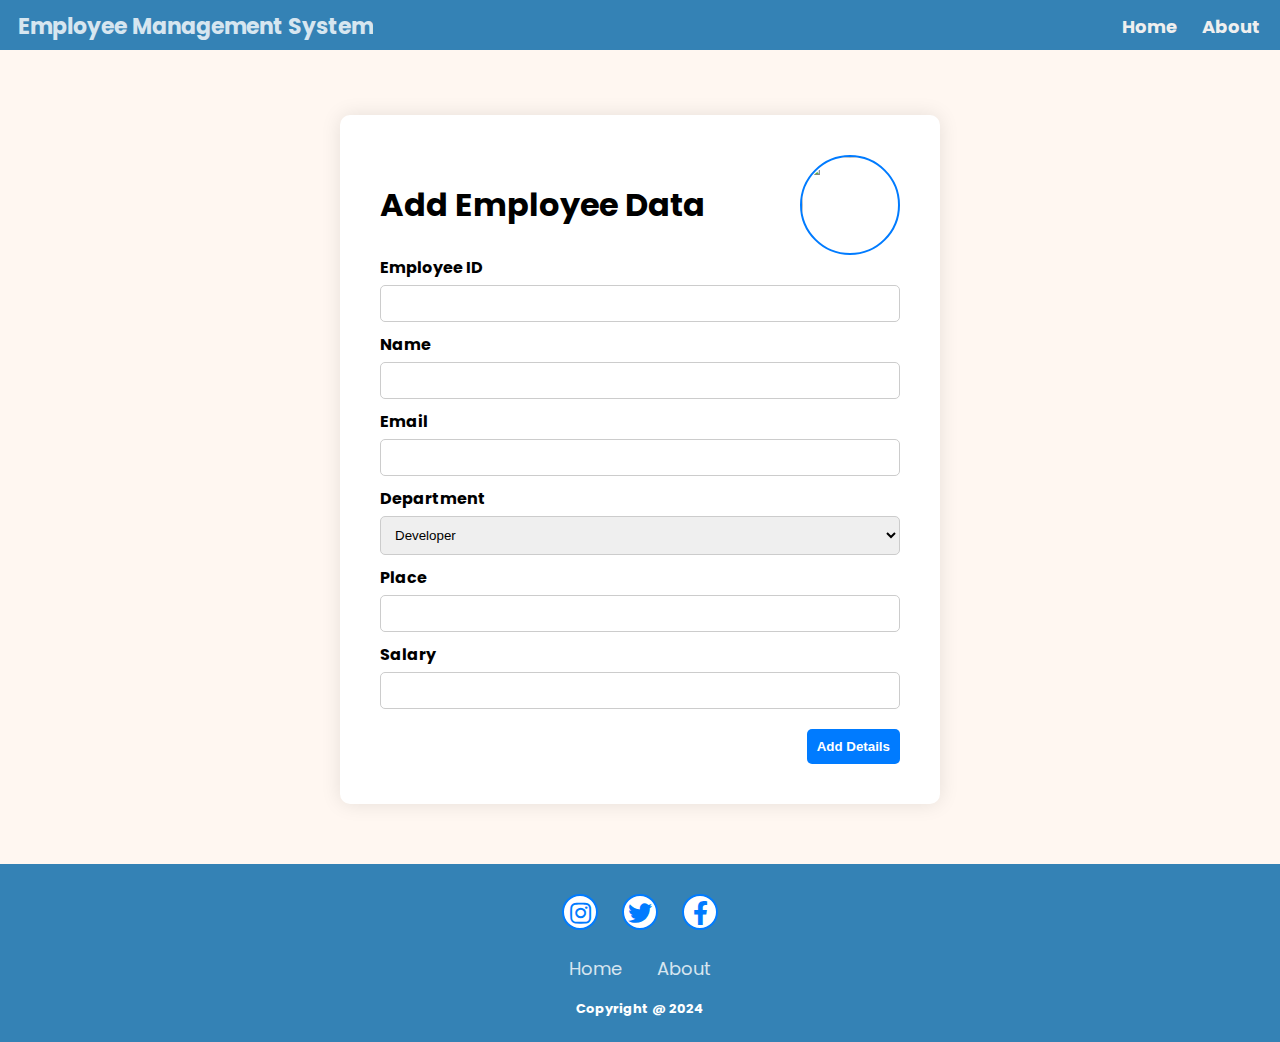
==== index.html @ 195bcdd0 "commit" ====
<!DOCTYPE html>
<html lang="en">
<head>
  <meta charset="UTF-8">
  <meta name="viewport" content="width=device-width, initial-scale=1.0">
  <title>Employee Management System</title>
  <script src="https://code.jquery.com/jquery-3.1.1.js"></script>
  <link rel="stylesheet" href="styles.css">
  <link rel="stylesheet" href="https://cdnjs.cloudflare.com/ajax/libs/font-awesome/5.15.2/css/all.min.css"/>

</head>
<body>
  <div class="nav">
    <input type="checkbox" id="nav-check">
    <div class="nav-header">
      <div class="nav-title">
        <a href="index.html"><span class="emp-header">Employee Management System</span></a>
      </div>
    </div>
    <div class="nav-btn">
      <label for="nav-check">
        <span></span>
        <span></span>
        <span></span>
      </label>
    </div>
  
    <div class="nav-links">
      <a href="index.html">Home</a>
      <a href="about.html">About</a>
    </div>
  </div>

  <div class="content">
  <div class="container">
    <div class="container-heading">
      <h1>Add Employee Data</h1>
      <img src="https://png.pngtree.com/png-vector/20220901/ourmid/pngtree-company-employee-avatar-icon-wearing-a-suit-png-image_6133899.png" />
    </div>
    <form class="fill-form">
      <div class="form-containers">
        <label for="empId" class="label">Employee ID</label>
        <input type="number" id="empId" class="input">
      </div>
      <div class="form-containers">
        <label for="empName" class="label">Name</label>
        <input type="text" id="empName" class="input">
      </div>
      <div class="form-containers">
        <label for="empEmail" class="label">Email</label>
        <input type="email" id="empEmail" class="input">
      </div>
      <div class="form-containers">
        <label for="empDepartment" class="label">Department</label>
        <select id="empDepartment" class="input">
          <option value="developer">Developer</option>
          <option value="designer">Designer</option>
          <option value="analyst">Analyst</option>
        </select>
      </div>
      <div class="form-containers">
        <label for="empPlace" class="label">Place</label>
        <input type="text" id="empPlace" class="input">
      </div>
      <div class="form-containers">
        <label for="empSalary" class="label">Salary</label>
        <input type="number" id="empSalary" class="input">
      </div>
      <div class="submit-button">
        <input type="submit" value="Add Details" id="add-button">
      </div>
    </form>
  </div>
  </div>
  
  <div id="output" class="card-container"></div>

  <footer class="footer">
    <div class="social">
      <a href="#"><i class="fab fa-instagram"></i></a>
      <a href="#"><i class="fab fa-twitter"></i></a>
      <a href="#"><i class="fab fa-facebook-f"></i></a>
    </div>
    <ul class="list">
      <li>
        <a href="index.html">Home</a>
      </li>
      <li>
        <a href="about.html">About</a>
      </li>
    </ul>
    <p class="copyright">Copyright @ 2024</p>
  </footer>

  <script type="text/javascript" src="script.js"></script>
</body>
</html>
---- styles.css ----
@import url('https://fonts.googleapis.com/css2?family=Poppins:wght@200;300;400;500;600;700&display=swap');

* {
    box-sizing: border-box;
  }

body {
    font-family: 'Poppins',sans-serif;
    background-color: #FFF7F1;
    margin: 0;
    padding: 0;
    overflow-x: hidden;
    display: flex;
    flex-direction: column;
    min-height: 100vh;
    margin: 0;
}
  
.content {
    flex: 1;
}

  .nav {
    height: 50px;
    width: 100%;
    background-color: #3482B5;
    position: relative;
  }
  
  .nav > .nav-header {
    display: inline;
  }
  
  .nav > .nav-header > .nav-title {
    display: inline-block;
    font-size: 22px;
    color: #fff;
    padding: 10px 10px 10px 10px;
  }
  
  .nav-title a {
    color: inherit;
    text-decoration: none; 
    opacity: 0.8;
    font-weight: bold;
  }

  .nav > .nav-btn {
    display: none;
  }
  
  .nav > .nav-links {
    display: inline;
    float: right;
    font-size: 18px;
    margin-right: 10px;
    font-weight: bold;
  }
  
  .nav > .nav-links > a {
    display: inline-block;
    padding: 13px 10px 13px 10px;
    text-decoration: none;
    color: #efefef;
  }
  
  .nav > .nav-links > a:hover {
    background-color: rgba(0, 0, 0, 0.3);
  }
  
  .nav > #nav-check {
    display: none;
  }

  .emp-header {
    margin-left: 8px;
}

.container-heading {
    display: flex;
    justify-content: space-between;
    align-items: center;
}

.container-heading img {
    width: 100px;
    height: 100px;
    border-radius: 50%;
    border: 2px solid #007bff; 
    object-fit: cover; 
}

.container {
    max-width: 600px;
    margin: 0 auto;
    padding: 40px;
    background-color: #fff;
    border-radius: 10px;
    box-shadow: 0 0 20px rgba(0, 0, 0, 0.1); 
    margin-top: 65px;
    margin-bottom: 20px;
}


h1 {
    text-align: center;
}

.fill-form {
    display: flex;
    flex-direction: column;
    gap: 10px;
}

.form-containers {
    display: flex;
    flex-direction: column;
}

.label {
    font-weight: bold;
    margin-bottom: 5px;
}

.input {
    padding: 10px;
    border: 1px solid #ccc;
    border-radius: 5px;
    outline: none;
}

.input:focus {
    border-color: #007bff;
}

#add-button {
    padding: 10px;
    background-color: #007bff;
    color: #fff;
    border: none;
    border-radius: 5px;
    cursor: pointer;
    font-weight: bold;
    margin-top: 10px;
}

.submit-button {
    display: flex;
    justify-content: end;
    align-items: end;
}

#add-button:hover {
    background-color: #0056b3;
}

.card-container {
    display: grid;
    grid-template-columns: repeat(3, 1fr);
    gap: 20px;
    padding: 20px;
}

.card {
    background-color: #ffffff;
    border-radius: 10px;
    box-shadow: 0 10px 10px rgba(0, 0, 0, 0.1);
    padding: 20px;
    margin-top: 20px;
    margin-bottom: 15px;
}

.card h2 {
    margin-top: 0;
}

.card p {
    margin: 10px 0;
}

.buttons {
    display: flex;
    justify-content:end;
    gap:20px;
}

.edit-button {
    padding: 8px 16px;
    background-color: #007bff;
    color: #fff;
    border: none;
    border-radius: 5px;
    cursor: pointer;
    margin-bottom: 10px;
    font-weight: bold;
}

.delete-button {
    padding: 8px 16px;
    background-color: #007bff;
    color: #fff;
    border: none;
    border-radius: 5px;
    cursor: pointer;
    margin-bottom: 10px;
    font-weight: bold;
}

.card button:hover {
    background-color: #0056b3;
}

.footer {
    width: 100%;
    padding: 30px 0;
    background-color: #3482B5;
    text-align: center;
    text-align: center;
    padding: 10px 0;
    margin-top: auto;
}


  .footer .social {
    text-align: center;
    padding-bottom: 25px;
    margin-top: 20px;
    color: white;
}

.footer .social a {
    font-size: 24px;
    color: #007bff; 
    background-color: #fff; 
    border: 2px solid #007bff;
    width: 36px; 
    height: 36px; 
    line-height: 36px; 
    display: inline-block;
    text-align: center;
    border-radius: 50%;
    margin: 0 10px; 
    transition: all 0.3s ease; 
}

.footer .social a:hover {
    opacity: 1; 
    transform: scale(1.1); 
}

.footer ul {
    margin-top: 0;
    padding: 0;
    list-style: none;
    text-align: center;
    font-size: 18px;
    line-height: 1.6;
    margin-bottom: 0;
    color: white;
}

.footer ul a {
    color: inherit;
    text-decoration: none;
    opacity: 0.8;
}

.footer ul li {
    display: inline-block;
    padding: 0 15px;
}

.footer ul a:hover {
    opacity: 1;
}

.footer .copyright {
    margin-top: 15px;
    text-align: center;
    font-size: 13px;
    color: white;
    font-weight: bold;
}

.about-class {
    text-align: center;
    justify-content: center;
    align-items: center;
    min-height: 80vh;
}

@media (max-width: 768px) {
    h1 {
        font-size: 25px;
        margin-bottom: 40px;
    }
    .content {
        padding: 20px;
    }

    .nav > .nav-btn {
        display: inline-block;
        position: absolute;
        right: 0px;
        top: 0px;
    }
  
    .emp-header {
        font-size: 18px;
    }
  
    .nav > .nav-btn > label {
        display: inline-block;
        width: 50px;
        height: 50px;
        padding: 13px;
    }
    
    .nav > .nav-btn > label:hover,.nav  #nav-check:checked ~ .nav-btn > label {
        background-color: rgba(0, 0, 0, 0.3);
    }
    
    .nav > .nav-btn > label > span {
        display: block;
        width: 25px;
        height: 10px;
        border-top: 2px solid #eee;
        /* text-align: center; */
    }
    
    .nav > .nav-links {
        position: absolute;
        display: block;
        width: 100%;
        background-color: #124076;
        height: 0px;
        transition: all 0.3s ease-in;
        overflow-y: hidden;
        top: 50px;
        left: 0px;
    }

    .nav > .nav-links > a {
        display: block;
        width: 100%;
    }
      
    .nav > #nav-check:not(:checked) ~ .nav-links {
        height: 0px;
    }
      
    .nav > #nav-check:checked ~ .nav-links {
        height: calc(100vh - 50px);
        overflow-y: auto;
    }

    .card-container {
        grid-template-columns: 1fr; 
    }

    .about-img {
        width: 350px;
        height: 350px;
    }

    .about-header {
        margin-bottom: 0px;
    }
}
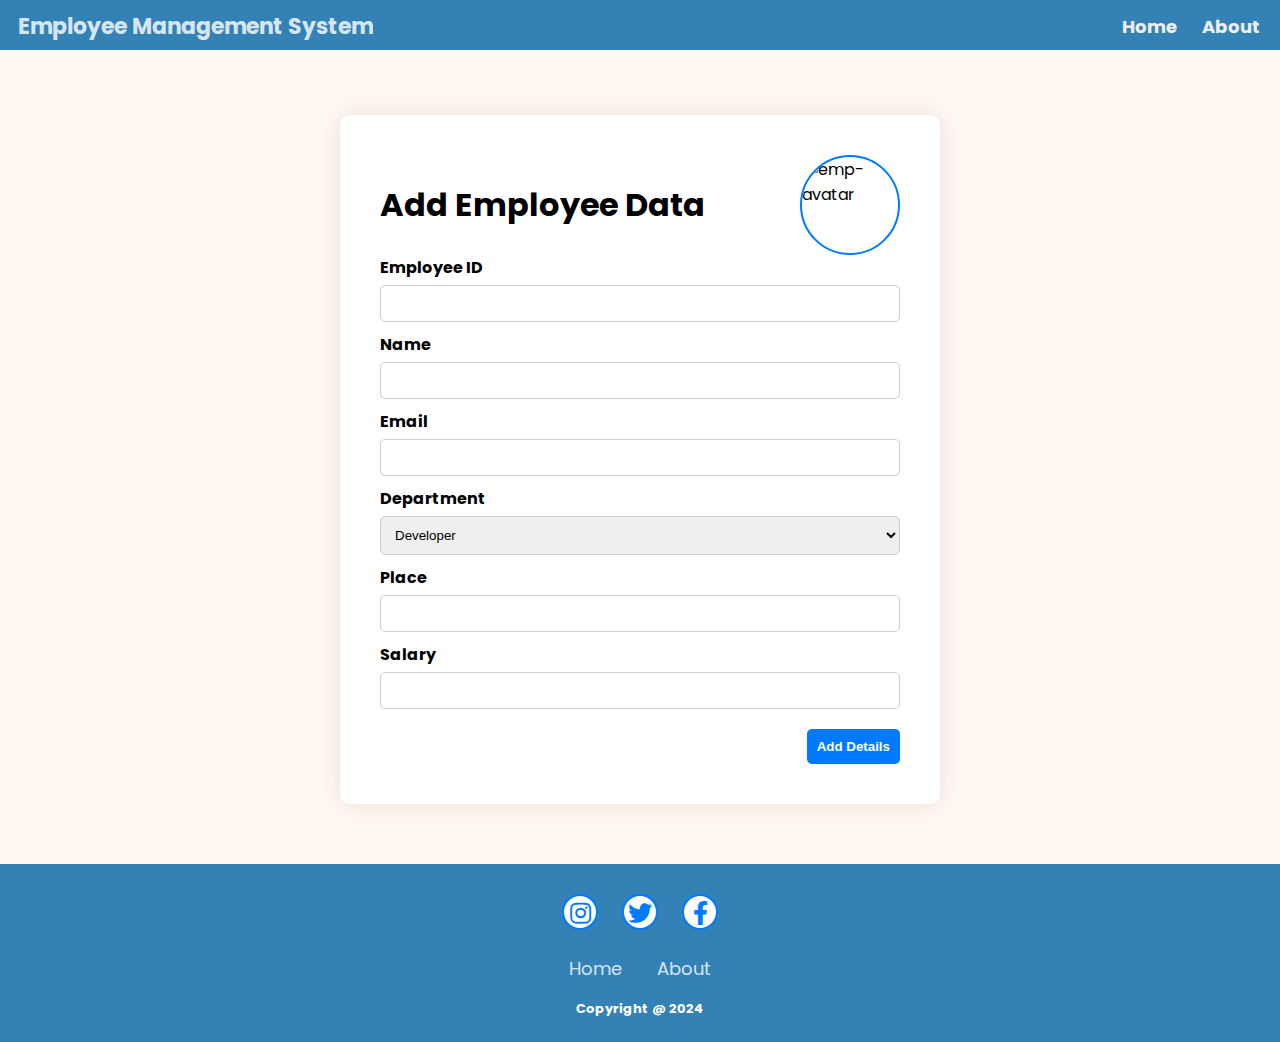
==== commit 36b76b63: "commit" ====
--- a/index.html
+++ b/index.html
@@ -35,7 +35,7 @@
   <div class="container">
     <div class="container-heading">
       <h1>Add Employee Data</h1>
-      <img src="https://png.pngtree.com/png-vector/20220901/ourmid/pngtree-company-employee-avatar-icon-wearing-a-suit-png-image_6133899.png" />
+      <img src="https://png.pngtree.com/png-vector/20220901/ourmid/pngtree-company-employee-avatar-icon-wearing-a-suit-png-image_6133899.png" alt="emp-avatar" />
     </div>
     <form class="fill-form">
       <div class="form-containers">
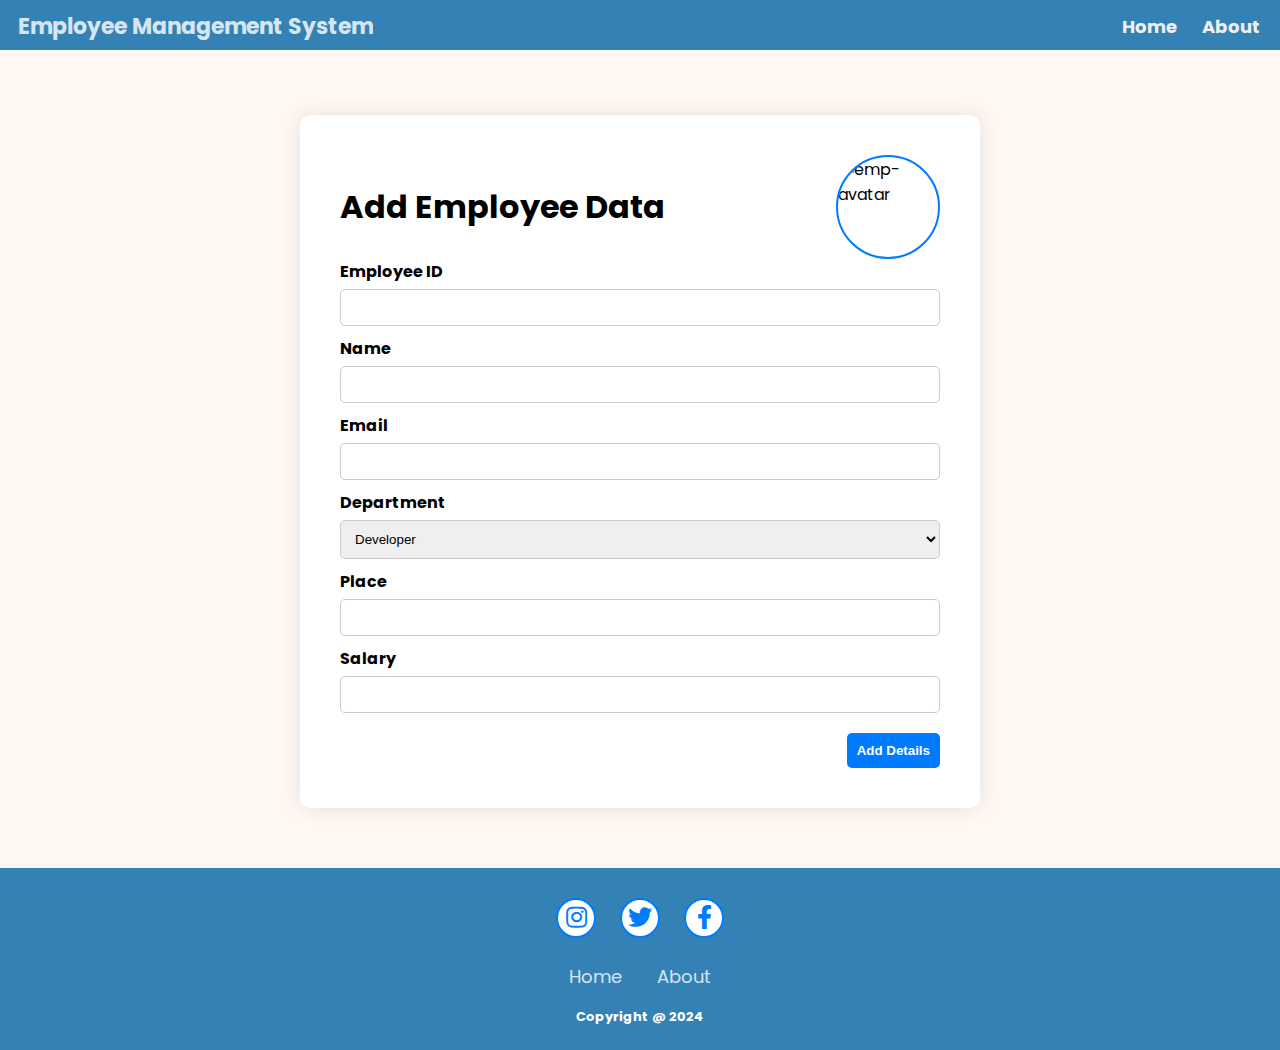
==== commit cc1a81af: "commit" ====
--- a/index.html
+++ b/index.html
@@ -7,14 +7,16 @@
   <script src="https://code.jquery.com/jquery-3.1.1.js"></script>
   <link rel="stylesheet" href="styles.css">
   <link rel="stylesheet" href="https://cdnjs.cloudflare.com/ajax/libs/font-awesome/5.15.2/css/all.min.css"/>
+</head>
 
-</head>
 <body>
   <div class="nav">
     <input type="checkbox" id="nav-check">
     <div class="nav-header">
       <div class="nav-title">
-        <a href="index.html"><span class="emp-header">Employee Management System</span></a>
+        <a href="index.html">
+          <span class="emp-header">Employee Management System</span>
+        </a>
       </div>
     </div>
     <div class="nav-btn">
@@ -24,13 +26,12 @@
         <span></span>
       </label>
     </div>
-  
     <div class="nav-links">
       <a href="index.html">Home</a>
       <a href="about.html">About</a>
     </div>
   </div>
-
+  
   <div class="content">
   <div class="container">
     <div class="container-heading">
@@ -72,7 +73,6 @@
     </form>
   </div>
   </div>
-  
   <div id="output" class="card-container"></div>
 
   <footer class="footer">
--- a/styles.css
+++ b/styles.css
@@ -1,12 +1,9 @@
 @import url('https://fonts.googleapis.com/css2?family=Poppins:wght@200;300;400;500;600;700&display=swap');
-
-* {
-    box-sizing: border-box;
-  }
 
 body {
     font-family: 'Poppins',sans-serif;
     background-color: #FFF7F1;
+    box-sizing: border-box;
     margin: 0;
     padding: 0;
     overflow-x: hidden;
@@ -20,59 +17,59 @@
     flex: 1;
 }
 
-  .nav {
+.nav {
     height: 50px;
     width: 100%;
     background-color: #3482B5;
     position: relative;
-  }
-  
-  .nav > .nav-header {
+}
+  
+.nav > .nav-header {
     display: inline;
-  }
-  
-  .nav > .nav-header > .nav-title {
+}
+  
+.nav > .nav-header > .nav-title {
     display: inline-block;
     font-size: 22px;
     color: #fff;
     padding: 10px 10px 10px 10px;
-  }
-  
-  .nav-title a {
+}
+  
+.nav-title a {
     color: inherit;
     text-decoration: none; 
     opacity: 0.8;
     font-weight: bold;
-  }
-
-  .nav > .nav-btn {
+}
+
+.nav > .nav-btn {
     display: none;
-  }
-  
-  .nav > .nav-links {
+}
+  
+.nav > .nav-links {
     display: inline;
     float: right;
     font-size: 18px;
     margin-right: 10px;
     font-weight: bold;
-  }
-  
-  .nav > .nav-links > a {
+}
+  
+.nav > .nav-links > a {
     display: inline-block;
     padding: 13px 10px 13px 10px;
     text-decoration: none;
     color: #efefef;
-  }
-  
-  .nav > .nav-links > a:hover {
+}
+  
+.nav > .nav-links > a:hover {
     background-color: rgba(0, 0, 0, 0.3);
-  }
-  
-  .nav > #nav-check {
+}
+  
+.nav > #nav-check {
     display: none;
-  }
-
-  .emp-header {
+}
+
+.emp-header {
     margin-left: 8px;
 }
 
@@ -325,7 +322,6 @@
         width: 25px;
         height: 10px;
         border-top: 2px solid #eee;
-        /* text-align: center; */
     }
     
     .nav > .nav-links {
